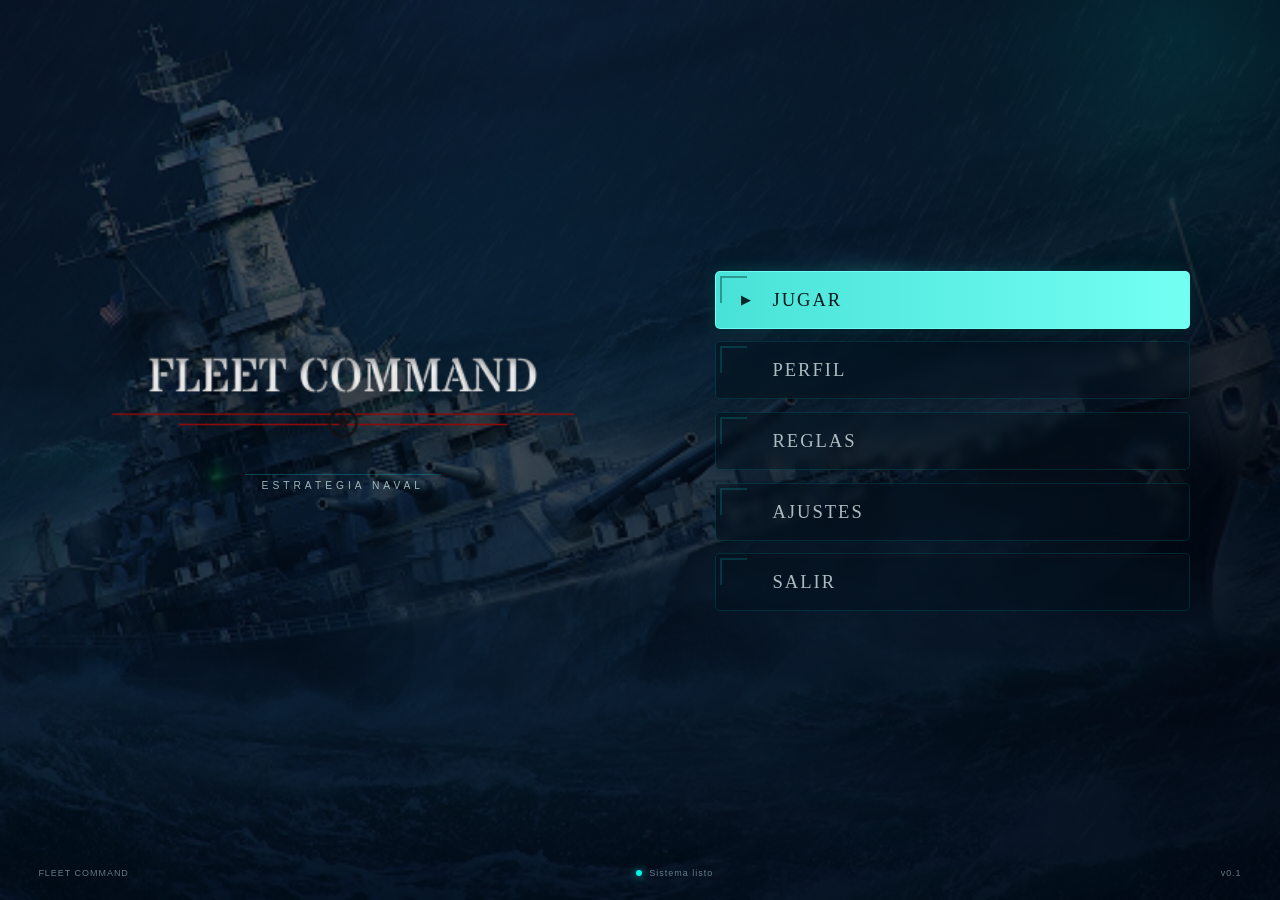
==== index.html @ c6474afe "primer avance" ====
<!DOCTYPE html>
<html lang="es">

<head>

    <meta charset="UTF-8">

    <meta
        name="viewport"
        content="width=device-width, initial-scale=1.0"
    >

    <title>Fleet Command</title>

    <link
        rel="stylesheet"
        href="css/index.css"
    >

</head>


<body>


    <main class="pantalla-inicio">


        <!-- CAPAS DEL FONDO -->

        <div class="fondo-oscuro"></div>

        <div class="luz-fondo"></div>



        <!-- =========================================
             PERFIL SUPERIOR

        <div class="perfil-superior">

            <div class="perfil-texto">

                <span class="perfil-nombre">
                    Jugador
                </span>

                <span class="perfil-nivel">
                    Nivel 1
                </span>

            </div>


            <div class="avatar">

                <div class="avatar-cabeza"></div>

                <div class="avatar-cuerpo"></div>

            </div>

        </div>
        ========================================== -->


        <!-- =========================================
             CONTENIDO PRINCIPAL
        ========================================== -->

        <section class="contenido-inicio">


            <!-- LOGO -->

            <div class="zona-logo">

                <img
                    src="assets/img/logo.png"
                    alt="Fleet Command"
                    class="logo"
                >


                <p class="subtitulo">
                    Estrategia naval
                </p>

            </div>



            <!-- =====================================
                 MENÚ
            ====================================== -->

            <nav class="menu-principal">


                <button
                    class="opcion-menu seleccionada"
                    data-destino="dashboard.html"
                >

                    <span class="flecha">
                        ▶
                    </span>

                    <span>
                        JUGAR
                    </span>

                </button>



                <button
                    class="opcion-menu"
                    data-destino="perfil.html"
                >

                    <span class="flecha">
                        ▶
                    </span>

                    <span>
                        PERFIL
                    </span>

                </button>



                <button
                    class="opcion-menu"
                    data-destino="reglas.html"
                >

                    <span class="flecha">
                        ▶
                    </span>

                    <span>
                        REGLAS
                    </span>

                </button>



                <button
                    class="opcion-menu"
                    data-destino="ajustes.html"
                >

                    <span class="flecha">
                        ▶
                    </span>

                    <span>
                        AJUSTES
                    </span>

                </button>



                <button
                    class="opcion-menu opcion-salir"
                    id="btnSalir"
                >

                    <span class="flecha">
                        ▶
                    </span>

                    <span>
                        SALIR
                    </span>

                </button>

            </nav>

        </section>



        <!-- =========================================
             INFORMACIÓN INFERIOR
        ========================================== -->

        <footer class="pie-inicio">

            <span>
                FLEET COMMAND
            </span>

            <div class="pie-centro">

                <span class="punto"></span>

                <span>
                    Sistema listo
                </span>

            </div>

            <span>
                v0.1
            </span>

        </footer>


    </main>


    <script src="js/index.js"></script>

</body>

</html>
---- css/index.css ----
/* =====================================================
   FLEET COMMAND
   PANTALLA PRINCIPAL
===================================================== */


/* =====================================================
   VARIABLES
===================================================== */

:root {

    --fondo: #020913;

    --cyan: #00f7ea;

    --cyan-claro: #65fff6;

    --cyan-suave: rgba(0, 247, 234, 0.15);

    --texto: #efffff;

    --texto-secundario: #9db7be;

    --rojo: #ff4d4d;

}


/* =====================================================
   RESET
===================================================== */

* {

    margin: 0;

    padding: 0;

    box-sizing: border-box;

}


html,
body {

    width: 100%;

    height: 100%;

    overflow: hidden;

}


body {

    font-family:
        "Segoe UI",
        Arial,
        Helvetica,
        sans-serif;

    background:
        var(--fondo);

    color:
        var(--texto);

}


/* =====================================================
   PANTALLA
===================================================== */

.pantalla-inicio {

    width: 100vw;

    height: 100dvh;

    position: relative;

    overflow: hidden;


    background-image:

        url("../assets/img/fondo-dashboard.png");


    background-size:
        cover;


    background-position:
        center center;


    background-repeat:
        no-repeat;

}


/* =====================================================
   CAPA OSCURA
===================================================== */

.fondo-oscuro {

    position: absolute;

    inset: 0;


    background:

        linear-gradient(
            90deg,
            rgba(0, 7, 16, 0.37) 0%,
            rgba(1, 12, 24, 0.42) 40%,
            rgba(0, 5, 15, 0.72) 100%
        ),

        linear-gradient(
            180deg,
            rgba(0, 6, 16, 0.20),
            rgba(0, 8, 18, 0.55)
        );


    z-index: 1;

}


/* =====================================================
   LUZ AMBIENTAL
===================================================== */

.luz-fondo {

    position: absolute;

    width: 55vw;

    height: 55vw;

    right: -20vw;

    top: -25vw;


    border-radius: 50%;


    background:

        radial-gradient(
            circle,
            rgba(0, 247, 234, 0.10),
            rgba(0, 247, 234, 0.02) 40%,
            transparent 70%
        );


    z-index: 2;

    pointer-events: none;

}


/* =====================================================
   PERFIL SUPERIOR
===================================================== */

.perfil-superior {

    position: absolute;

    top:
        clamp(15px, 3vh, 28px);

    right:
        clamp(20px, 3vw, 45px);


    z-index: 10;


    display: flex;

    align-items: center;

    gap: 10px;


    padding:

        7px 9px
        7px 17px;


    border:

        1px solid
        rgba(0, 247, 234, 0.18);


    border-radius: 8px;


    background:

        rgba(2, 16, 27, 0.55);


    backdrop-filter:
        blur(7px);


    -webkit-backdrop-filter:
        blur(7px);


    box-shadow:

        0 8px 20px
        rgba(0, 0, 0, 0.22);

}


.perfil-texto {

    display: flex;

    flex-direction: column;

    align-items: flex-end;

}


.perfil-nombre {

    font-size:
        clamp(11px, 1vw, 14px);

    font-weight: 600;

}


.perfil-nivel {

    margin-top: 1px;


    color:
        #72d6d2;


    font-size:
        clamp(8px, 0.7vw, 10px);

}


/* =====================================================
   AVATAR
===================================================== */

.avatar {

    width:
        clamp(36px, 3.5vw, 48px);

    aspect-ratio: 1;


    position: relative;


    border-radius: 50%;


    background:

        radial-gradient(
            circle,
            rgba(14, 58, 68, 0.96),
            rgba(3, 21, 31, 0.99)
        );


    border:

        1px solid
        rgba(0, 247, 234, 0.75);


    box-shadow:

        0 0 12px
        rgba(0, 247, 234, 0.12);

}


.avatar-cabeza {

    position: absolute;


    width: 27%;

    aspect-ratio: 1;


    top: 19%;

    left: 36.5%;


    border-radius: 50%;


    border:

        2px solid
        var(--cyan-claro);

}


.avatar-cuerpo {

    position: absolute;


    width: 50%;

    height: 30%;


    left: 25%;

    bottom: 14%;


    border:

        2px solid
        var(--cyan-claro);


    border-bottom-color:
        transparent;


    border-radius:
        50% 50% 35% 35%;

}


/* =====================================================
   CONTENIDO CENTRAL
===================================================== */

.contenido-inicio {

    width: 100%;

    height: 100%;


    position: relative;


    z-index: 5;


    display: grid;


    grid-template-columns:

        minmax(360px, 46%)

        minmax(360px, 54%);


    align-items: center;


    padding:

        8vh
        clamp(40px, 7vw, 105px)
        10vh;

}


/* =====================================================
   LOGO
===================================================== */

.zona-logo {

    display: flex;

    flex-direction: column;

    justify-content: center;

    align-items: center;


    transform:
        translateY(-2vh);

}


.logo {

    width:
        clamp(320px, 37vw, 560px);


    max-width: 100%;


    display: block;


    filter:

        drop-shadow(
            0 10px 14px
            rgba(0, 0, 0, 0.42)
        );

}


.subtitulo {

    margin-top:
        clamp(5px, 1vh, 10px);


    padding:

        5px 17px;


    color:
        rgba(216, 247, 250, 0.70);


    border-top:

        1px solid
        rgba(0, 247, 234, 0.24);


    font-size:
        clamp(9px, 0.8vw, 12px);


    letter-spacing:
        4px;


    text-transform:
        uppercase;

}


/* =====================================================
   MENÚ
===================================================== */

.menu-principal {

    width:
        min(500px, 80%);


    justify-self: end;


    display: flex;

    flex-direction: column;


    gap:
        clamp(6px, 1.4vh, 13px);

}


/* =====================================================
   OPCIONES
===================================================== */

.opcion-menu {

    width: 100%;


    height:
        clamp(42px, 6.5vh, 58px);


    padding:

        0
        clamp(18px, 2vw, 28px);


    position: relative;


    overflow: hidden;


    display: flex;

    align-items: center;


    gap: 14px;


    border:

        1px solid
        rgba(0, 247, 234, 0.12);


    border-radius: 5px;


    background:

        linear-gradient(
            90deg,
            rgba(2, 15, 26, 0.47),
            rgba(2, 18, 29, 0.30)
        );


    color:

        rgba(235, 250, 251, 0.73);


    font-family:
        Georgia,
        "Times New Roman",
        serif;


    font-size:
        clamp(15px, 1.45vw, 20px);


    letter-spacing:
        2px;


    text-align: left;


    cursor: pointer;


    backdrop-filter:
        blur(4px);


    -webkit-backdrop-filter:
        blur(4px);


    transition:

        transform 0.18s ease,

        color 0.18s ease,

        border-color 0.18s ease,

        background 0.18s ease,

        box-shadow 0.18s ease;

}


/* =====================================================
   BORDE DECORATIVO
===================================================== */

.opcion-menu::before {

    content: "";


    position: absolute;


    left: 4px;

    top: 4px;


    width: 25px;

    height: 25px;


    border-left:

        2px solid
        rgba(0, 247, 234, 0.15);


    border-top:

        2px solid
        rgba(0, 247, 234, 0.15);


    transition:

        width 0.18s ease,

        height 0.18s ease,

        border-color 0.18s ease;

}


/* =====================================================
   FLECHA
===================================================== */

.flecha {

    width: 17px;


    color:
        transparent;


    font-size:
        13px;


    transition:

        color 0.18s ease,

        transform 0.18s ease;

}


/* =====================================================
   HOVER
===================================================== */

.opcion-menu:hover {

    transform:

        translateX(6px)
        scale(1.015);


    color:
        white;


    border-color:

        rgba(0, 247, 234, 0.55);


    background:

        linear-gradient(
            90deg,
            rgba(5, 63, 71, 0.80),
            rgba(3, 38, 48, 0.60)
        );


    box-shadow:

        0 8px 18px
        rgba(0, 0, 0, 0.22),

        0 0 13px
        rgba(0, 247, 234, 0.09);

}


.opcion-menu:hover .flecha {

    color:
        var(--cyan);


    transform:
        translateX(3px);

}


.opcion-menu:hover::before {

    width: 37px;

    height: 37px;


    border-color:
        rgba(0, 247, 234, 0.72);

}


/* =====================================================
   SELECCIONADA
===================================================== */

.opcion-menu.seleccionada {

    color:
        #021718;


    border-color:
        rgba(117, 255, 246, 0.85);


    background:

        linear-gradient(
            90deg,
            #49e2d8,
            #74fff3
        );


    box-shadow:

        0 8px 20px
        rgba(0, 0, 0, 0.25),

        0 0 17px
        rgba(0, 247, 234, 0.16);

}


.opcion-menu.seleccionada .flecha {

    color:
        #03272a;

}


.opcion-menu.seleccionada::before {

    border-color:

        rgba(0, 48, 49, 0.42);

}


/* =====================================================
   SALIR
===================================================== */

.opcion-salir:hover {

    border-color:
        rgba(255, 83, 83, 0.50);


    background:

        linear-gradient(
            90deg,
            rgba(80, 22, 30, 0.68),
            rgba(48, 16, 25, 0.44)
        );

}


.opcion-salir:hover .flecha {

    color:
        #ff6565;

}


/* =====================================================
   PIE
===================================================== */

.pie-inicio {

    position: absolute;


    z-index: 8;


    left:
        clamp(20px, 3vw, 45px);

    right:
        clamp(20px, 3vw, 45px);

    bottom:
        clamp(13px, 2.5vh, 25px);


    display: flex;

    justify-content: space-between;

    align-items: center;


    color:
        rgba(190, 218, 221, 0.53);


    font-size:
        clamp(8px, 0.7vw, 10px);


    letter-spacing:
        1px;

}


.pie-centro {

    display: flex;

    align-items: center;

    gap: 7px;

}


.punto {

    width: 6px;

    height: 6px;


    border-radius: 50%;


    background:
        var(--cyan);


    box-shadow:

        0 0 8px
        rgba(0, 247, 234, 0.7);

}


/* =====================================================
   RESOLUCIONES PEQUEÑAS
===================================================== */

@media (max-width: 900px) {

    .contenido-inicio {

        grid-template-columns: 1fr;


        padding:

            12vh
            7vw
            10vh;

    }


    .zona-logo {

        align-self: end;

    }


    .logo {

        width:
            min(430px, 75vw);

    }


    .menu-principal {

        width:
            min(500px, 86vw);


        justify-self: center;


        align-self: start;

    }


    .subtitulo {

        display: none;

    }

}


@media (max-height: 650px) {

    .contenido-inicio {

        padding-top:
            6vh;

        padding-bottom:
            8vh;

    }


    .opcion-menu {

        height:
            38px;

    }


    .menu-principal {

        gap:
            5px;

    }

}
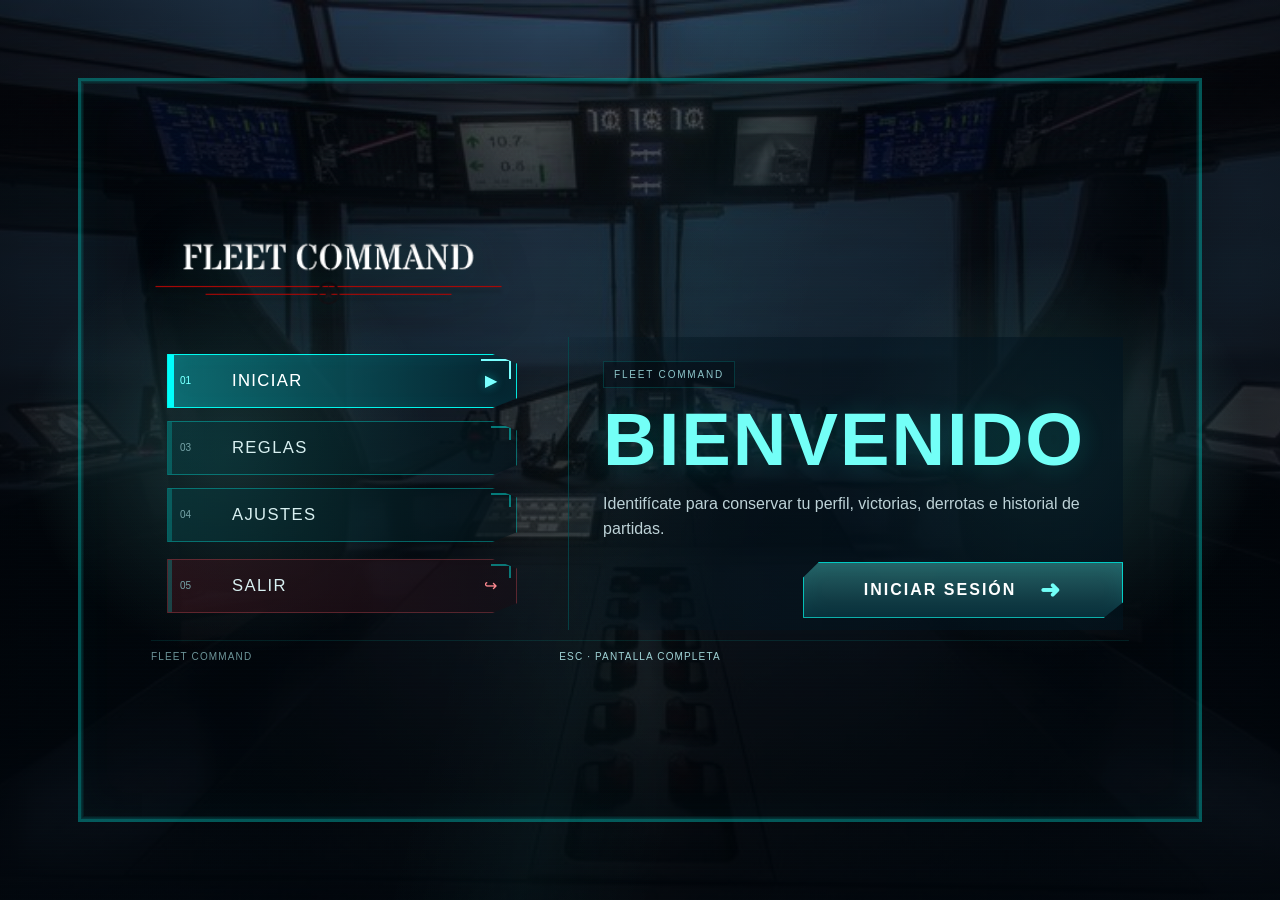
==== commit 372219e4: "actualizacion" ====
--- a/index.html
+++ b/index.html
@@ -1,223 +1,127 @@
 <!DOCTYPE html>
 <html lang="es">
+<head>
+    <meta charset="UTF-8">
+    <meta name="viewport" content="width=device-width, initial-scale=1.0">
+    <title>Fleet Command</title>
+    <link rel="stylesheet" href="css/common.css">
+    <link rel="stylesheet" href="css/index.css">
+</head>
+<body data-page="index">
 
-<head>
+    <main class="pantalla-inicio">
+        <div class="capa-ambiente"></div>
+        <div class="barrido-luz"></div>
+        <div class="ruido-hud"></div>
 
-    <meta charset="UTF-8">
+        <section class="marco-principal" aria-label="Menú principal de Fleet Command">
+            <div class="marco-imagen" aria-hidden="true"></div>
 
-    <meta
-        name="viewport"
-        content="width=device-width, initial-scale=1.0"
-    >
+            <header class="cabecera-menu">
+                <img src="assets/img/logo.png" alt="Fleet Command" class="logo">
+            </header>
 
-    <title>Fleet Command</title>
-
-    <link
-        rel="stylesheet"
-        href="css/index.css"
-    >
-
-</head>
+            <div class="contenido-menu">
+                <nav class="menu-principal" aria-label="Opciones principales">
+                    <button class="opcion-menu seleccionada" data-accion="nave" data-titulo="BIENVENIDO" data-descripcion="Identifícate para conservar tu perfil, victorias, derrotas e historial de partidas.">
+                        <span class="numero">01</span>
+                        <span class="texto-opcion">INICIAR</span>
+                        <span class="icono-opcion">▶</span>
+                    </button>
 
 
-<body>
+                    </button>
 
+                    <button class="opcion-menu" data-accion="reglas" data-titulo="REGLAS" data-descripcion="Consulta la misión, los turnos y las reglas básicas antes de entrar en combate.">
+                        <span class="numero">03</span>
+                        <span class="texto-opcion">REGLAS</span>
+                    </button>
 
-    <main class="pantalla-inicio">
+                    <button class="opcion-menu" data-accion="ajustes" data-titulo="AJUSTES" data-descripcion="Configura música, efectos, volumen y pantalla completa desde una sola sección.">
+                        <span class="numero">04</span>
+                        <span class="texto-opcion">AJUSTES</span>
+                    </button>
 
+                    <button class="opcion-menu opcion-salir" data-accion="salir" data-titulo="SALIR" data-descripcion="Desconecta la interfaz de Fleet Command. El navegador puede pedirte cerrar la pestaña manualmente.">
+                        <span class="numero">05</span>
+                        <span class="texto-opcion">SALIR</span>
+                        <span class="icono-opcion">↪</span>
+                    </button>
+                </nav>
 
-        <!-- CAPAS DEL FONDO -->
+                <section class="panel-bienvenida" aria-live="polite">
+                    <div class="etiqueta-sistema">FLEET COMMAND</div>
+                    <h1 id="tituloPanel">BIENVENIDO</h1>
+                    <p id="descripcionPanel">
+                        Accede al puente de mando y configura el tipo de partida, mapa y dificultad.
+                    </p>
 
-        <div class="fondo-oscuro"></div>
+           
 
-        <div class="luz-fondo"></div>
-
-
-
-        <!-- =========================================
-             PERFIL SUPERIOR
-
-        <div class="perfil-superior">
-
-            <div class="perfil-texto">
-
-                <span class="perfil-nombre">
-                    Jugador
-                </span>
-
-                <span class="perfil-nivel">
-                    Nivel 1
-                </span>
-
+                    <button class="boton-principal" id="btnAccionPrincipal">
+                        <span class="texto-accion" id="textoAccionPrincipal">ENTRAR</span>
+                        <span>➜</span>
+                    </button>
+                </section>
             </div>
 
-
-            <div class="avatar">
-
-                <div class="avatar-cabeza"></div>
-
-                <div class="avatar-cuerpo"></div>
-
-            </div>
-
-        </div>
-        ========================================== -->
-
-
-        <!-- =========================================
-             CONTENIDO PRINCIPAL
-        ========================================== -->
-
-        <section class="contenido-inicio">
-
-
-            <!-- LOGO -->
-
-            <div class="zona-logo">
-
-                <img
-                    src="assets/img/logo.png"
-                    alt="Fleet Command"
-                    class="logo"
-                >
-
-
-                <p class="subtitulo">
-                    Estrategia naval
-                </p>
-
-            </div>
-
-
-
-            <!-- =====================================
-                 MENÚ
-            ====================================== -->
-
-            <nav class="menu-principal">
-
-
-                <button
-                    class="opcion-menu seleccionada"
-                    data-destino="dashboard.html"
-                >
-
-                    <span class="flecha">
-                        ▶
-                    </span>
-
-                    <span>
-                        JUGAR
-                    </span>
-
-                </button>
-
-
-
-                <button
-                    class="opcion-menu"
-                    data-destino="perfil.html"
-                >
-
-                    <span class="flecha">
-                        ▶
-                    </span>
-
-                    <span>
-                        PERFIL
-                    </span>
-
-                </button>
-
-
-
-                <button
-                    class="opcion-menu"
-                    data-destino="reglas.html"
-                >
-
-                    <span class="flecha">
-                        ▶
-                    </span>
-
-                    <span>
-                        REGLAS
-                    </span>
-
-                </button>
-
-
-
-                <button
-                    class="opcion-menu"
-                    data-destino="ajustes.html"
-                >
-
-                    <span class="flecha">
-                        ▶
-                    </span>
-
-                    <span>
-                        AJUSTES
-                    </span>
-
-                </button>
-
-
-
-                <button
-                    class="opcion-menu opcion-salir"
-                    id="btnSalir"
-                >
-
-                    <span class="flecha">
-                        ▶
-                    </span>
-
-                    <span>
-                        SALIR
-                    </span>
-
-                </button>
-
-            </nav>
-
+            <footer class="pie-menu">
+                <span>FLEET COMMAND </span>
+                <span>ESC · PANTALLA COMPLETA</span>
+            </footer>
         </section>
-
-
-
-        <!-- =========================================
-             INFORMACIÓN INFERIOR
-        ========================================== -->
-
-        <footer class="pie-inicio">
-
-            <span>
-                FLEET COMMAND
-            </span>
-
-            <div class="pie-centro">
-
-                <span class="punto"></span>
-
-                <span>
-                    Sistema listo
-                </span>
-
-            </div>
-
-            <span>
-                v0.1
-            </span>
-
-        </footer>
-
-
     </main>
 
+    <!-- LOGIN -->
+    <div class="modal-overlay" id="modalLogin" role="dialog" aria-modal="true" aria-labelledby="tituloLogin">
+        <section class="modal-hud">
+            <h2 class="modal-titulo" id="tituloLogin">INICIAR SESIÓN</h2>
+ 
 
+            <form id="formLogin">
+                <div class="campo">
+                    <label for="usuario">Usuario</label>
+                    <input id="usuario" name="usuario" type="text" autocomplete="username" maxlength="20" placeholder="Ej. Capitan01" required>
+                </div>
+
+                <div class="campo">
+                    <label for="password">Contraseña</label>
+                    <input id="password" name="password" type="password" autocomplete="current-password" maxlength="32" placeholder="Mínimo 4 caracteres" required>
+                </div>
+
+                <p class="mensaje-error" id="errorLogin"></p>
+
+                <div class="modal-acciones">
+                    <button class="hud-btn" type="button" data-cerrar-modal="modalLogin">CANCELAR</button>
+                    <button class="hud-btn" type="submit">ENTRAR</button>
+                </div>
+            </form>
+        </section>
+    </div>
+
+    <!-- CONFIRMACIÓN SALIR -->
+    <div class="modal-overlay" id="modalSalir" role="dialog" aria-modal="true" aria-labelledby="tituloSalir">
+        <section class="modal-hud">
+            <h2 class="modal-titulo" id="tituloSalir">DESCONECTAR SISTEMA</h2>
+            <p class="modal-texto">
+                ¿Deseas salir de Fleet Command? 
+            </p>
+            <div class="modal-acciones">
+                <button class="hud-btn" type="button" data-cerrar-modal="modalSalir">CANCELAR</button>
+                <button class="hud-btn peligro" type="button" id="confirmarSalir">SALIR</button>
+            </div>
+        </section>
+    </div>
+
+    <!-- PANTALLA FINAL SI EL NAVEGADOR NO PUEDE CERRAR LA PESTAÑA -->
+    <div class="pantalla-desconexion" id="pantallaDesconexion" aria-hidden="true">
+        <img src="assets/img/logo.png" alt="Fleet Command">
+        <h2>SISTEMA DESCONECTADO</h2>
+        <p>Puedes cerrar esta pestaña de forma segura.</p>
+        <button class="hud-btn" id="volverSistema">VOLVER AL SISTEMA</button>
+    </div>
+
+    <script src="js/common.js"></script>
     <script src="js/index.js"></script>
-
 </body>
-
-</html>+</html>
--- a/css/common.css
+++ b/css/common.css
@@ -0,0 +1,360 @@
+:root {
+    --fondo: #010712;
+    --panel: rgba(2, 18, 31, 0.88);
+    --panel-suave: rgba(4, 30, 43, 0.74);
+    --cyan: #00f7ea;
+    --cyan-claro: #72fff7;
+    --cyan-azul: #28d7ff;
+    --texto: #efffff;
+    --texto-suave: #9bb8c0;
+    --rojo: #ff5f68;
+    --verde: #69ffd7;
+}
+
+* {
+    box-sizing: border-box;
+}
+
+html,
+body {
+    margin: 0;
+    min-height: 100%;
+    background: var(--fondo);
+    color: var(--texto);
+    font-family: "Segoe UI", Arial, Helvetica, sans-serif;
+}
+
+button,
+input,
+a {
+    font: inherit;
+}
+
+button,
+a {
+    -webkit-tap-highlight-color: transparent;
+}
+
+button:focus-visible,
+a:focus-visible,
+input:focus-visible {
+    outline: 2px solid var(--cyan-claro);
+    outline-offset: 3px;
+}
+
+/* Botón HUD reutilizable */
+.hud-btn {
+    position: relative;
+    min-height: 48px;
+    padding: 0 20px;
+    border: 1px solid rgba(0, 247, 234, 0.34);
+    border-radius: 4px 12px 4px 12px;
+    background:
+        linear-gradient(90deg, rgba(5, 48, 58, 0.88), rgba(2, 22, 34, 0.88));
+    color: #eaffff;
+    text-decoration: none;
+    letter-spacing: 1.5px;
+    cursor: pointer;
+    transition: transform .18s ease, border-color .18s ease, box-shadow .18s ease, background .18s ease;
+}
+
+.hud-btn::before,
+.hud-btn::after {
+    content: "";
+    position: absolute;
+    width: 18px;
+    height: 10px;
+    pointer-events: none;
+    transition: width .18s ease, border-color .18s ease;
+}
+
+.hud-btn::before {
+    left: 4px;
+    top: 4px;
+    border-left: 2px solid rgba(0, 247, 234, .5);
+    border-top: 2px solid rgba(0, 247, 234, .5);
+}
+
+.hud-btn::after {
+    right: 4px;
+    bottom: 4px;
+    border-right: 2px solid rgba(0, 247, 234, .5);
+    border-bottom: 2px solid rgba(0, 247, 234, .5);
+}
+
+.hud-btn:hover,
+.hud-btn.activo {
+    transform: translateY(-1px) scale(1.012);
+    border-color: rgba(0, 247, 234, .9);
+    background:
+        linear-gradient(90deg, rgba(8, 73, 80, .96), rgba(3, 35, 46, .96));
+    box-shadow: 0 0 0 1px rgba(0, 247, 234, .08), 0 0 18px rgba(0, 247, 234, .2);
+}
+
+.hud-btn:hover::before,
+.hud-btn:hover::after {
+    width: 28px;
+    border-color: var(--cyan-claro);
+}
+
+.hud-btn.peligro {
+    border-color: rgba(255, 95, 104, .36);
+    color: #ffd9dc;
+    background: linear-gradient(90deg, rgba(70, 20, 32, .84), rgba(31, 12, 23, .9));
+}
+
+.hud-btn.peligro:hover {
+    border-color: rgba(255, 95, 104, .9);
+    box-shadow: 0 0 18px rgba(255, 95, 104, .16);
+}
+
+/* Modal HUD */
+.modal-overlay {
+    position: fixed;
+    inset: 0;
+    z-index: 999;
+    display: none;
+    align-items: center;
+    justify-content: center;
+    padding: 24px;
+    background: rgba(0, 5, 12, .72);
+    backdrop-filter: blur(8px);
+}
+
+.modal-overlay.abierto {
+    display: flex;
+}
+
+.modal-hud {
+    width: min(520px, 94vw);
+    position: relative;
+    padding: 30px;
+    border: 1px solid rgba(0, 247, 234, .55);
+    border-radius: 4px 18px 4px 18px;
+    background:
+        linear-gradient(145deg, rgba(3, 27, 38, .98), rgba(2, 13, 25, .98));
+    box-shadow: 0 25px 80px rgba(0,0,0,.56), inset 0 0 30px rgba(0,247,234,.04);
+}
+
+.modal-hud::before,
+.modal-hud::after {
+    content: "";
+    position: absolute;
+    width: 62px;
+    height: 28px;
+}
+
+.modal-hud::before {
+    top: 7px;
+    left: 7px;
+    border-top: 2px solid var(--cyan);
+    border-left: 2px solid var(--cyan);
+}
+
+.modal-hud::after {
+    right: 7px;
+    bottom: 7px;
+    border-right: 2px solid var(--cyan);
+    border-bottom: 2px solid var(--cyan);
+}
+
+.modal-titulo {
+    margin: 0 0 7px;
+    color: var(--cyan-claro);
+    letter-spacing: 2px;
+    font-size: clamp(21px, 4vw, 30px);
+}
+
+.modal-texto {
+    margin: 0 0 22px;
+    color: var(--texto-suave);
+    line-height: 1.55;
+}
+
+.modal-acciones {
+    margin-top: 22px;
+    display: flex;
+    justify-content: flex-end;
+    gap: 10px;
+    flex-wrap: wrap;
+}
+
+.campo {
+    display: grid;
+    gap: 7px;
+    margin-top: 14px;
+}
+
+.campo label {
+    color: #bce5e7;
+    font-size: 13px;
+    letter-spacing: 1px;
+    text-transform: uppercase;
+}
+
+.campo input {
+    width: 100%;
+    min-height: 46px;
+    padding: 0 14px;
+    border: 1px solid rgba(0,247,234,.25);
+    border-radius: 4px;
+    background: rgba(0, 9, 18, .82);
+    color: white;
+}
+
+.campo input:focus {
+    border-color: var(--cyan);
+    box-shadow: 0 0 14px rgba(0,247,234,.12);
+}
+
+.mensaje-error {
+    min-height: 20px;
+    margin-top: 12px;
+    color: #ff9fa5;
+    font-size: 13px;
+}
+
+/* Toast */
+.toast-fleet {
+    position: fixed;
+    left: 50%;
+    bottom: 28px;
+    z-index: 1200;
+    max-width: min(520px, 90vw);
+    padding: 12px 18px;
+    border: 1px solid rgba(0,247,234,.5);
+    border-radius: 4px 12px 4px 12px;
+    background: rgba(2, 22, 32, .96);
+    color: #eaffff;
+    box-shadow: 0 14px 40px rgba(0,0,0,.42), 0 0 18px rgba(0,247,234,.1);
+    transform: translate(-50%, 18px);
+    opacity: 0;
+    pointer-events: none;
+    transition: opacity .2s ease, transform .2s ease;
+}
+
+.toast-fleet.visible {
+    opacity: 1;
+    transform: translate(-50%, 0);
+}
+
+/* Contenedores para páginas secundarias */
+.pagina-sistema {
+    min-height: 100dvh;
+    position: relative;
+    overflow: auto;
+    background:
+        linear-gradient(180deg, rgba(0, 7, 17, .62), rgba(0, 7, 17, .9)),
+        url("../assets/img/puente-barco.jpg") center/cover fixed no-repeat;
+}
+
+.pagina-sistema::before {
+    content: "";
+    position: fixed;
+    inset: 0;
+    pointer-events: none;
+    background: radial-gradient(circle at 70% 10%, rgba(0,247,234,.1), transparent 35%);
+}
+
+.contenedor-sistema {
+    width: min(1120px, calc(100% - 34px));
+    margin: 0 auto;
+    padding: 28px 0 44px;
+    position: relative;
+    z-index: 2;
+}
+
+.barra-sistema {
+    display: flex;
+    align-items: center;
+    justify-content: space-between;
+    gap: 16px;
+    margin-bottom: 22px;
+}
+
+.logo-sistema {
+    width: min(300px, 56vw);
+    filter: drop-shadow(0 0 10px rgba(0,247,234,.12));
+}
+
+.panel-sistema {
+    position: relative;
+    padding: clamp(22px, 4vw, 42px);
+    border: 1px solid rgba(0,247,234,.28);
+    border-radius: 8px 24px 8px 24px;
+    background: linear-gradient(145deg, rgba(3,22,34,.94), rgba(2,11,22,.94));
+    box-shadow: 0 24px 70px rgba(0,0,0,.42), inset 0 0 32px rgba(0,247,234,.03);
+}
+
+.panel-sistema h1 {
+    margin-top: 0;
+    color: var(--cyan-claro);
+    letter-spacing: 2px;
+}
+
+.panel-sistema h2 {
+    color: #cffffb;
+}
+
+.panel-sistema p,
+.panel-sistema li {
+    color: #aec4c9;
+    line-height: 1.65;
+}
+
+/* BOTÓN X REUTILIZABLE PARA PANELES DE SISTEMA */
+
+.cerrar-panel-sistema {
+
+    position: absolute;
+    top: 26px;
+    right: 8px;
+
+    width: 42px;
+    height: 42px;
+
+    display: grid;
+    place-items: center;
+
+    border: 1px solid rgba(0, 247, 234, .45);
+    background: rgba(0, 18, 28, .78);
+
+    color: var(--cyan-claro);
+    font-size: 28px;
+    line-height: 1;
+
+    cursor: pointer;
+    z-index: 20;
+
+    clip-path: polygon(
+        0 0,
+        78% 0,
+        100% 22%,
+        100% 100%,
+        22% 100%,
+        0 78%
+    );
+
+    transition:
+        border-color .18s ease,
+        background .18s ease,
+        box-shadow .18s ease,
+        color .18s ease;
+}
+
+.cerrar-panel-sistema:hover {
+    color: white;
+    border-color: var(--cyan-claro);
+    background: rgba(0, 75, 82, .82);
+
+    box-shadow:
+        0 0 16px rgba(0, 247, 234, .22),
+        inset 0 0 14px rgba(0, 247, 234, .08);
+}
+
+
+
+@media (max-width: 700px) {
+    .modal-hud { padding: 24px 20px; }
+    .barra-sistema { align-items: flex-start; flex-direction: column; }
+}
--- a/css/index.css
+++ b/css/index.css
@@ -1,991 +1,574 @@
-/* =====================================================
-   FLEET COMMAND
-   PANTALLA PRINCIPAL
-===================================================== */
-
-
-/* =====================================================
-   VARIABLES
-===================================================== */
-
-:root {
-
-    --fondo: #020913;
-
-    --cyan: #00f7ea;
-
-    --cyan-claro: #65fff6;
-
-    --cyan-suave: rgba(0, 247, 234, 0.15);
-
-    --texto: #efffff;
-
-    --texto-secundario: #9db7be;
-
-    --rojo: #ff4d4d;
-
-}
-
-
-/* =====================================================
-   RESET
-===================================================== */
-
-* {
-
-    margin: 0;
-
-    padding: 0;
-
-    box-sizing: border-box;
-
-}
-
-
 html,
 body {
-
     width: 100%;
-
     height: 100%;
-
     overflow: hidden;
-
-}
-
+}
 
 body {
-
-    font-family:
-        "Segoe UI",
-        Arial,
-        Helvetica,
-        sans-serif;
-
+    background: #010711;
+}
+
+.pantalla-inicio {
+    width: 100vw;
+    height: 100dvh;
+    position: fixed;
+    overflow: hidden;
+    display: flex;
+    align-items: center;
+    justify-content: center;
+    padding: clamp(12px, 2vw, 26px);
+    background: url("../assets/img/puente-barco.jpg") center center / cover no-repeat;
+    isolation: isolate;
+}
+
+.pantalla-inicio::before {
+    content: "";
+    position: absolute;
+    inset: -3%;
+    background: inherit;
+    filter: blur(20px) brightness(.5) saturate(.85);
+    transform: scale(1.03);
+    opacity: .40;
+    z-index: -2;
+    pointer-events: none;
+}
+
+.pantalla-inicio::after {
+    content: "";
+    position: absolute;
+    inset: 78px;
+    border: 3px solid rgba(0, 247, 234, .24);
+    box-shadow: inset 0 0 0 1px rgba(0, 247, 234, .05);
+    pointer-events: none;
+}
+
+.capa-ambiente {
+    position: absolute;
+    inset: 0;
     background:
-        var(--fondo);
-
-    color:
-        var(--texto);
-
-}
-
-
-/* =====================================================
-   PANTALLA
-===================================================== */
-
-.pantalla-inicio {
-
-    width: 100vw;
-
-    height: 100dvh;
-
+        radial-gradient(circle at 18% 50%, rgba(122, 255, 247, .22), transparent 18%),
+        radial-gradient(circle at 82% 50%, rgba(122, 255, 247, .22), transparent 18%),
+        linear-gradient(180deg, rgba(0, 5, 10, .16), rgba(0, 6, 12, .58)),
+        linear-gradient(90deg, rgba(1, 5, 11, .72), rgba(1, 5, 11, .22) 42%, rgba(1, 5, 11, .66));
+    pointer-events: none;
+}
+
+.barrido-luz {
+    position: absolute;
+    inset: -40% -20%;
+    opacity: .3;
+    background: linear-gradient(105deg, transparent 44%, rgba(68,255,247,.12) 50%, transparent 56%);
+    animation: barrido 8s linear infinite;
+    pointer-events: none;
+}
+
+.ruido-hud {
+    position: absolute;
+    inset: 0;
+    opacity: .1;
+    pointer-events: none;
+    background-image:
+        radial-gradient(rgba(135, 255, 248, .85) .45px, transparent .6px),
+        repeating-linear-gradient(180deg, transparent 0 3px, rgba(122,255,247,.04) 4px 5px);
+    background-size: 4px 4px, auto;
+}
+
+@keyframes barrido {
+    from { transform: translateX(-36%); }
+    to { transform: translateX(36%); }
+}
+
+
+
+.marco-principal::before,
+.marco-principal::after {
+    content: "";
+    position: absolute;
+    pointer-events: none;
+}
+
+.marco-principal::before {
+    inset: 78px;
+    border: 5px solid rgba(0,247,234,.12);
+    background: linear-gradient(180deg, rgba(0, 8, 15, .16), rgba(0, 6, 11, .28));
+    box-shadow:
+        inset 0 0 0 1px rgba(0,247,234,.06),
+        inset 0 0 42px rgba(0,247,234,.03);
+    z-index: 0;
+}
+
+.marco-principal::after {
+    inset: 18px;
+    z-index: 0;
+    opacity: .11;
+    background-image:
+        radial-gradient(rgba(151, 255, 250, .95) .45px, transparent .6px),
+        repeating-linear-gradient(180deg, transparent 0 2px, rgba(135,255,248,.05) 3px 4px);
+    background-size: 4px 4px, auto;
+}
+
+.marco-imagen {
+    position: absolute;
+    inset: 10px;
+    z-index: 1;
+    opacity: .52;
+    pointer-events: none;
+    mix-blend-mode: screen;
+}
+
+.cabecera-menu,
+.contenido-menu,
+.pie-menu {
     position: relative;
-
+    z-index: 3;
+}
+
+.cabecera-menu {
+    display: flex;
+    align-items: flex-start;
+    justify-content: space-between;
+    gap: 20px;
+}
+
+.logo {
+    width: clamp(230px, 28vw, 355px);
+    display: block;
+    object-fit: contain;
+    filter:
+        brightness(1.2)
+        contrast(1.05)
+        drop-shadow(0 0 12px rgba(0,247,234,.16))
+        drop-shadow(0 12px 24px rgba(0,0,0,.55));
+}
+
+.estado-sesion {
+    margin-top: 4px;
+    padding: 8px 12px;
+    display: inline-flex;
+    align-items: center;
+    gap: 9px;
+    border: 1px solid rgba(0,247,234,.24);
+    background: rgba(0, 10, 18, .72);
+    color: #9dc8cc;
+    font-size: 11px;
+    letter-spacing: 1.4px;
+}
+
+.estado-sesion.con-sesion {
+    color: #dffffa;
+    border-color: rgba(105,255,215,.42);
+}
+
+.estado-led {
+    width: 7px;
+    height: 7px;
+    border-radius: 50%;
+    background: #586d75;
+    box-shadow: 0 0 0 transparent;
+}
+
+.estado-sesion.con-sesion .estado-led {
+    background: var(--verde);
+    box-shadow: 0 0 10px rgba(105,255,215,.65);
+}
+
+.contenido-menu {
+    min-height: 0;
+    display: grid;
+    grid-template-columns: minmax(250px, 360px) minmax(0, 1fr);
+    align-items: stretch;
+    gap: clamp(26px, 4vw, 64px);
+    padding: 12px 6px 10px;
+}
+
+.menu-principal {
+    display: flex;
+    flex-direction: column;
+    justify-content: center;
+    align-self: center;
+    gap: 13px;
+    padding-left: 10px;
+}
+
+.opcion-menu {
+    width: 100%;
+    min-height: 54px;
+    position: relative;
+    display: grid;
+    grid-template-columns: 42px 1fr 28px;
+    align-items: center;
+    gap: 10px;
+    padding: 0 18px 0 12px;
     overflow: hidden;
-
-
-    background-image:
-
-        url("../assets/img/fondo-dashboard.png");
-
-
-    background-size:
-        cover;
-
-
-    background-position:
-        center center;
-
-
-    background-repeat:
-        no-repeat;
-
-}
-
-
-/* =====================================================
-   CAPA OSCURA
-===================================================== */
-
-.fondo-oscuro {
-
-    position: absolute;
-
+    border: 1px solid rgba(0,247,234,.34);
+    clip-path: polygon(0 0, 93% 0, 100% 18%, 100% 82%, 93% 100%, 0 100%);
+    background: linear-gradient(90deg, rgba(8, 60, 64, .58), rgba(1, 17, 24, .64));
+    color: #d8f0f1;
+    text-align: left;
+    letter-spacing: 1.4px;
+    cursor: pointer;
+    transition: color .18s ease, border-color .18s ease, background .18s ease, box-shadow .18s ease, filter .18s ease;
+}
+
+.opcion-menu::before {
+    content: "";
+    position: absolute;
+    left: 0;
+    top: 0;
+    width: 4px;
+    height: 100%;
+    opacity: .22;
+    background: var(--cyan);
+    transition: opacity .18s ease, width .18s ease;
+}
+
+.opcion-menu::after {
+    content: "";
+    position: absolute;
+    top: 4px;
+    right: 5px;
+    width: 18px;
+    height: 12px;
+    border-top: 2px solid rgba(0,247,234,.45);
+    border-right: 2px solid rgba(0,247,234,.45);
+    transition: width .18s ease, height .18s ease, border-color .18s ease;
+}
+
+.opcion-menu:hover,
+.opcion-menu:focus-visible,
+.opcion-menu.seleccionada {
+    color: #ffffff;
+    border-color: rgba(0,247,234,.9);
+    background: linear-gradient(90deg, rgba(12, 110, 116, .86), rgba(2, 33, 44, .84));
+    box-shadow: 0 0 0 1px rgba(0,247,234,.12), 0 0 18px rgba(0,247,234,.18), inset 0 0 20px rgba(0,247,234,.05);
+    filter: brightness(1.08);
+}
+
+.opcion-menu:hover::before,
+.opcion-menu:focus-visible::before,
+.opcion-menu.seleccionada::before {
+    width: 6px;
+    opacity: 1;
+}
+
+.opcion-menu:hover::after,
+.opcion-menu:focus-visible::after,
+.opcion-menu.seleccionada::after {
+    width: 28px;
+    height: 18px;
+    border-color: var(--cyan-claro);
+}
+
+.numero {
+    color: #76a4a8;
+    font-size: 10px;
+    letter-spacing: 0;
+}
+
+.opcion-menu.seleccionada .numero,
+.opcion-menu:hover .numero,
+.opcion-menu:focus-visible .numero {
+    color: var(--cyan-claro);
+}
+
+.texto-opcion {
+    font-size: clamp(14px, 1.3vw, 19px);
+}
+
+.icono-opcion {
+    color: var(--cyan-claro);
+    justify-self: end;
+    text-shadow: 0 0 10px rgba(0,247,234,.35);
+}
+
+.opcion-salir {
+    margin-top: 4px;
+    border-color: rgba(255,95,104,.28);
+    background: linear-gradient(90deg, rgba(62, 19, 28, .52), rgba(22, 13, 20, .62));
+}
+
+.opcion-salir .icono-opcion {
+    color: #ff8a91;
+    text-shadow: none;
+}
+
+.opcion-salir:hover,
+.opcion-salir:focus-visible,
+.opcion-salir.seleccionada {
+    border-color: rgba(255,95,104,.72);
+    background: linear-gradient(90deg, rgba(90,30,39,.8), rgba(35,16,25,.82));
+    box-shadow: 0 0 16px rgba(255,95,104,.12), inset 0 0 16px rgba(255,95,104,.05);
+}
+
+.panel-bienvenida {
+    min-height: 0;
+    display: flex;
+    flex-direction: column;
+    justify-content: center;
+    padding: clamp(18px, 2vw, 24px) 0 clamp(8px, 1.5vw, 12px) clamp(24px, 3vw, 34px);
+    border-left: 1px solid rgba(0,247,234,.18);
+    background: linear-gradient(90deg, rgba(2,20,31,.08), rgba(2,20,31,.44) 22%, rgba(2,20,31,.64));
+}
+
+.etiqueta-sistema {
+    display: inline-block;
+    width: fit-content;
+    margin-bottom: 18px;
+    padding: 7px 10px;
+    border: 1px solid rgba(0,247,234,.16);
+    color: #8cc4c8;
+    background: rgba(0, 10, 18, .38);
+    font-size: 10px;
+    letter-spacing: 1.8px;
+}
+
+.pre-titulo {
+    margin: 0 0 4px;
+    color: #9ccfd4;
+    font-size: clamp(12px, 1.2vw, 16px);
+    letter-spacing: 4px;
+}
+
+.panel-bienvenida h1 {
+    margin: 0;
+    color: #73fff7;
+    font-size: clamp(46px, 5.8vw, 78px);
+    line-height: .92;
+    letter-spacing: 2px;
+    text-shadow: 0 0 26px rgba(0,247,234,.18);
+}
+
+.panel-bienvenida > p:last-of-type {
+    max-width: 520px;
+    margin: 18px 0 20px;
+    color: #bdd2d7;
+    font-size: clamp(14px, 1.25vw, 18px);
+    line-height: 1.55;
+}
+
+.datos-panel {
+    display: grid;
+    grid-template-columns: repeat(2, minmax(0, 1fr));
+    gap: 10px;
+    margin: 18px 0 20px;
+}
+
+.datos-panel span {
+    min-height: 46px;
+    padding: 10px 11px;
+    display: flex;
+    flex-direction: column;
+    gap: 4px;
+    border: 1px solid rgba(0,247,234,.12);
+    background: rgba(0, 8, 15, .38);
+}
+
+.datos-panel b {
+    color: #6f9aa0;
+    font-size: 9px;
+    letter-spacing: 1.3px;
+}
+
+.datos-panel em {
+    color: #d7f6f4;
+    font-size: 11px;
+    font-style: normal;
+}
+
+.boton-principal {
+    width: min(320px, 100%);
+    min-height: 56px;
+    margin-top: auto;
+    align-self: flex-end;
+    display: flex;
+    align-items: center;
+    justify-content: center;
+    gap: 24px;
+    border: 1px solid rgba(0,247,234,.78);
+    clip-path: polygon(5% 0, 100% 0, 100% 72%, 94% 100%, 0 100%, 0 28%);
+    background: linear-gradient(180deg, rgba(40,104,107,.92), rgba(9,44,55,.94));
+    color: white;
+    font-weight: 700;
+    letter-spacing: 2px;
+    cursor: pointer;
+    box-shadow: inset 0 0 22px rgba(0,247,234,.07);
+    transition: filter .18s ease, box-shadow .18s ease;
+}
+
+.boton-principal:hover,
+.boton-principal:focus-visible {
+    filter: brightness(1.14);
+    box-shadow: 0 0 24px rgba(0,247,234,.18), inset 0 0 24px rgba(0,247,234,.1);
+}
+
+.boton-principal > span:last-child {
+    color: var(--cyan-claro);
+    font-size: 24px;
+}
+
+.pie-menu {
+    display: grid;
+    grid-template-columns: 1fr auto 1fr;
+    align-items: center;
+    gap: 18px;
+    padding-top: 10px;
+    border-top: 1px solid rgba(0,247,234,.1);
+    color: #6c9498;
+    font-size: 10px;
+    letter-spacing: 1.15px;
+}
+
+.pie-menu span:nth-child(2) {
+    color: #a0d3d6;
+}
+
+.pie-menu span:last-child {
+    text-align: right;
+}
+
+.pantalla-desconexion {
+    position: fixed;
     inset: 0;
-
-
+    z-index: 1500;
+    display: none;
+    align-items: center;
+    justify-content: center;
+    flex-direction: column;
+    padding: 30px;
+    text-align: center;
     background:
-
-        linear-gradient(
-            90deg,
-            rgba(0, 7, 16, 0.37) 0%,
-            rgba(1, 12, 24, 0.42) 40%,
-            rgba(0, 5, 15, 0.72) 100%
-        ),
-
-        linear-gradient(
-            180deg,
-            rgba(0, 6, 16, 0.20),
-            rgba(0, 8, 18, 0.55)
-        );
-
-
-    z-index: 1;
-
-}
-
-
-/* =====================================================
-   LUZ AMBIENTAL
-===================================================== */
-
-.luz-fondo {
-
-    position: absolute;
-
-    width: 55vw;
-
-    height: 55vw;
-
-    right: -20vw;
-
-    top: -25vw;
-
-
-    border-radius: 50%;
-
-
-    background:
-
-        radial-gradient(
-            circle,
-            rgba(0, 247, 234, 0.10),
-            rgba(0, 247, 234, 0.02) 40%,
-            transparent 70%
-        );
-
-
-    z-index: 2;
-
-    pointer-events: none;
-
-}
-
-
-/* =====================================================
-   PERFIL SUPERIOR
-===================================================== */
-
-.perfil-superior {
-
-    position: absolute;
-
-    top:
-        clamp(15px, 3vh, 28px);
-
-    right:
-        clamp(20px, 3vw, 45px);
-
-
-    z-index: 10;
-
-
-    display: flex;
-
-    align-items: center;
-
-    gap: 10px;
-
-
-    padding:
-
-        7px 9px
-        7px 17px;
-
-
-    border:
-
-        1px solid
-        rgba(0, 247, 234, 0.18);
-
-
-    border-radius: 8px;
-
-
-    background:
-
-        rgba(2, 16, 27, 0.55);
-
-
-    backdrop-filter:
-        blur(7px);
-
-
-    -webkit-backdrop-filter:
-        blur(7px);
-
-
-    box-shadow:
-
-        0 8px 20px
-        rgba(0, 0, 0, 0.22);
-
-}
-
-
-.perfil-texto {
-
-    display: flex;
-
-    flex-direction: column;
-
-    align-items: flex-end;
-
-}
-
-
-.perfil-nombre {
-
-    font-size:
-        clamp(11px, 1vw, 14px);
-
-    font-weight: 600;
-
-}
-
-
-.perfil-nivel {
-
-    margin-top: 1px;
-
-
-    color:
-        #72d6d2;
-
-
-    font-size:
-        clamp(8px, 0.7vw, 10px);
-
-}
-
-
-/* =====================================================
-   AVATAR
-===================================================== */
-
-.avatar {
-
-    width:
-        clamp(36px, 3.5vw, 48px);
-
-    aspect-ratio: 1;
-
-
-    position: relative;
-
-
-    border-radius: 50%;
-
-
-    background:
-
-        radial-gradient(
-            circle,
-            rgba(14, 58, 68, 0.96),
-            rgba(3, 21, 31, 0.99)
-        );
-
-
-    border:
-
-        1px solid
-        rgba(0, 247, 234, 0.75);
-
-
-    box-shadow:
-
-        0 0 12px
-        rgba(0, 247, 234, 0.12);
-
-}
-
-
-.avatar-cabeza {
-
-    position: absolute;
-
-
-    width: 27%;
-
-    aspect-ratio: 1;
-
-
-    top: 19%;
-
-    left: 36.5%;
-
-
-    border-radius: 50%;
-
-
-    border:
-
-        2px solid
-        var(--cyan-claro);
-
-}
-
-
-.avatar-cuerpo {
-
-    position: absolute;
-
-
-    width: 50%;
-
-    height: 30%;
-
-
-    left: 25%;
-
-    bottom: 14%;
-
-
-    border:
-
-        2px solid
-        var(--cyan-claro);
-
-
-    border-bottom-color:
-        transparent;
-
-
-    border-radius:
-        50% 50% 35% 35%;
-
-}
-
-
-/* =====================================================
-   CONTENIDO CENTRAL
-===================================================== */
-
-.contenido-inicio {
-
-    width: 100%;
-
-    height: 100%;
-
-
-    position: relative;
-
-
-    z-index: 5;
-
-
-    display: grid;
-
-
-    grid-template-columns:
-
-        minmax(360px, 46%)
-
-        minmax(360px, 54%);
-
-
-    align-items: center;
-
-
-    padding:
-
-        8vh
-        clamp(40px, 7vw, 105px)
-        10vh;
-
-}
-
-
-/* =====================================================
-   LOGO
-===================================================== */
-
-.zona-logo {
-
-    display: flex;
-
-    flex-direction: column;
-
-    justify-content: center;
-
-    align-items: center;
-
-
-    transform:
-        translateY(-2vh);
-
-}
-
-
-.logo {
-
-    width:
-        clamp(320px, 37vw, 560px);
-
-
-    max-width: 100%;
-
-
-    display: block;
-
-
-    filter:
-
-        drop-shadow(
-            0 10px 14px
-            rgba(0, 0, 0, 0.42)
-        );
-
-}
-
-
-.subtitulo {
-
-    margin-top:
-        clamp(5px, 1vh, 10px);
-
-
-    padding:
-
-        5px 17px;
-
-
-    color:
-        rgba(216, 247, 250, 0.70);
-
-
-    border-top:
-
-        1px solid
-        rgba(0, 247, 234, 0.24);
-
-
-    font-size:
-        clamp(9px, 0.8vw, 12px);
-
-
-    letter-spacing:
-        4px;
-
-
-    text-transform:
-        uppercase;
-
-}
-
-
-/* =====================================================
-   MENÚ
-===================================================== */
-
-.menu-principal {
-
-    width:
-        min(500px, 80%);
-
-
-    justify-self: end;
-
-
-    display: flex;
-
-    flex-direction: column;
-
-
-    gap:
-        clamp(6px, 1.4vh, 13px);
-
-}
-
-
-/* =====================================================
-   OPCIONES
-===================================================== */
-
-.opcion-menu {
-
-    width: 100%;
-
-
-    height:
-        clamp(42px, 6.5vh, 58px);
-
-
-    padding:
-
-        0
-        clamp(18px, 2vw, 28px);
-
-
-    position: relative;
-
-
-    overflow: hidden;
-
-
-    display: flex;
-
-    align-items: center;
-
-
-    gap: 14px;
-
-
-    border:
-
-        1px solid
-        rgba(0, 247, 234, 0.12);
-
-
-    border-radius: 5px;
-
-
-    background:
-
-        linear-gradient(
-            90deg,
-            rgba(2, 15, 26, 0.47),
-            rgba(2, 18, 29, 0.30)
-        );
-
-
-    color:
-
-        rgba(235, 250, 251, 0.73);
-
-
-    font-family:
-        Georgia,
-        "Times New Roman",
-        serif;
-
-
-    font-size:
-        clamp(15px, 1.45vw, 20px);
-
-
-    letter-spacing:
-        2px;
-
-
-    text-align: left;
-
-
-    cursor: pointer;
-
-
-    backdrop-filter:
-        blur(4px);
-
-
-    -webkit-backdrop-filter:
-        blur(4px);
-
-
-    transition:
-
-        transform 0.18s ease,
-
-        color 0.18s ease,
-
-        border-color 0.18s ease,
-
-        background 0.18s ease,
-
-        box-shadow 0.18s ease;
-
-}
-
-
-/* =====================================================
-   BORDE DECORATIVO
-===================================================== */
-
-.opcion-menu::before {
-
-    content: "";
-
-
-    position: absolute;
-
-
-    left: 4px;
-
-    top: 4px;
-
-
-    width: 25px;
-
-    height: 25px;
-
-
-    border-left:
-
-        2px solid
-        rgba(0, 247, 234, 0.15);
-
-
-    border-top:
-
-        2px solid
-        rgba(0, 247, 234, 0.15);
-
-
-    transition:
-
-        width 0.18s ease,
-
-        height 0.18s ease,
-
-        border-color 0.18s ease;
-
-}
-
-
-/* =====================================================
-   FLECHA
-===================================================== */
-
-.flecha {
-
-    width: 17px;
-
-
-    color:
-        transparent;
-
-
-    font-size:
-        13px;
-
-
-    transition:
-
-        color 0.18s ease,
-
-        transform 0.18s ease;
-
-}
-
-
-/* =====================================================
-   HOVER
-===================================================== */
-
-.opcion-menu:hover {
-
-    transform:
-
-        translateX(6px)
-        scale(1.015);
-
-
-    color:
-        white;
-
-
-    border-color:
-
-        rgba(0, 247, 234, 0.55);
-
-
-    background:
-
-        linear-gradient(
-            90deg,
-            rgba(5, 63, 71, 0.80),
-            rgba(3, 38, 48, 0.60)
-        );
-
-
-    box-shadow:
-
-        0 8px 18px
-        rgba(0, 0, 0, 0.22),
-
-        0 0 13px
-        rgba(0, 247, 234, 0.09);
-
-}
-
-
-.opcion-menu:hover .flecha {
-
-    color:
-        var(--cyan);
-
-
-    transform:
-        translateX(3px);
-
-}
-
-
-.opcion-menu:hover::before {
-
-    width: 37px;
-
-    height: 37px;
-
-
-    border-color:
-        rgba(0, 247, 234, 0.72);
-
-}
-
-
-/* =====================================================
-   SELECCIONADA
-===================================================== */
-
-.opcion-menu.seleccionada {
-
-    color:
-        #021718;
-
-
-    border-color:
-        rgba(117, 255, 246, 0.85);
-
-
-    background:
-
-        linear-gradient(
-            90deg,
-            #49e2d8,
-            #74fff3
-        );
-
-
-    box-shadow:
-
-        0 8px 20px
-        rgba(0, 0, 0, 0.25),
-
-        0 0 17px
-        rgba(0, 247, 234, 0.16);
-
-}
-
-
-.opcion-menu.seleccionada .flecha {
-
-    color:
-        #03272a;
-
-}
-
-
-.opcion-menu.seleccionada::before {
-
-    border-color:
-
-        rgba(0, 48, 49, 0.42);
-
-}
-
-
-/* =====================================================
-   SALIR
-===================================================== */
-
-.opcion-salir:hover {
-
-    border-color:
-        rgba(255, 83, 83, 0.50);
-
-
-    background:
-
-        linear-gradient(
-            90deg,
-            rgba(80, 22, 30, 0.68),
-            rgba(48, 16, 25, 0.44)
-        );
-
-}
-
-
-.opcion-salir:hover .flecha {
-
-    color:
-        #ff6565;
-
-}
-
-
-/* =====================================================
-   PIE
-===================================================== */
-
-.pie-inicio {
-
-    position: absolute;
-
-
-    z-index: 8;
-
-
-    left:
-        clamp(20px, 3vw, 45px);
-
-    right:
-        clamp(20px, 3vw, 45px);
-
-    bottom:
-        clamp(13px, 2.5vh, 25px);
-
-
-    display: flex;
-
-    justify-content: space-between;
-
-    align-items: center;
-
-
-    color:
-        rgba(190, 218, 221, 0.53);
-
-
-    font-size:
-        clamp(8px, 0.7vw, 10px);
-
-
-    letter-spacing:
-        1px;
-
-}
-
-
-.pie-centro {
-
-    display: flex;
-
-    align-items: center;
-
-    gap: 7px;
-
-}
-
-
-.punto {
-
-    width: 6px;
-
-    height: 6px;
-
-
-    border-radius: 50%;
-
-
-    background:
-        var(--cyan);
-
-
-    box-shadow:
-
-        0 0 8px
-        rgba(0, 247, 234, 0.7);
-
-}
-
-
-/* =====================================================
-   RESOLUCIONES PEQUEÑAS
-===================================================== */
-
-@media (max-width: 900px) {
-
-    .contenido-inicio {
-
+        radial-gradient(circle at center, rgba(0,247,234,.07), transparent 35%),
+        #010710;
+}
+
+.pantalla-desconexion.visible {
+    display: flex;
+}
+
+.pantalla-desconexion img {
+    width: min(420px, 75vw);
+    margin-bottom: 30px;
+}
+
+.pantalla-desconexion h2 {
+    margin: 0;
+    color: var(--cyan-claro);
+    letter-spacing: 4px;
+}
+
+.pantalla-desconexion p {
+    color: #8da9ae;
+    margin-bottom: 28px;
+}
+
+@media (max-width: 1024px) {
+    .marco-principal {
+        width: min(1080px, 95vw);
+        height: min(680px, 90dvh);
+        padding: 28px 28px 22px;
+    }
+
+    .contenido-menu {
+        gap: 28px;
+    }
+}
+
+@media (max-width: 860px) {
+    .pantalla-inicio {
+        padding: 10px;
+    }
+
+    .pantalla-inicio::after {
+        inset: 10px;
+    }
+
+    .marco-principal {
+        height: min(920px, 96dvh);
+        min-height: 0;
+        padding: 26px 20px 20px;
+    }
+
+    .marco-imagen {
+        opacity: .34;
+    }
+
+    .cabecera-menu {
+        flex-direction: column;
+        gap: 10px;
+    }
+
+    .contenido-menu {
         grid-template-columns: 1fr;
-
-
-        padding:
-
-            12vh
-            7vw
-            10vh;
-
-    }
-
-
-    .zona-logo {
-
-        align-self: end;
-
-    }
-
+        align-items: start;
+        gap: 18px;
+        overflow: auto;
+        padding-right: 4px;
+    }
+
+    .menu-principal {
+        width: 100%;
+        padding-left: 0;
+        justify-content: start;
+    }
+
+    .panel-bienvenida {
+        width: 100%;
+        border-left: 0;
+        border-top: 1px solid rgba(0,247,234,.18);
+        padding: 20px 0 8px;
+    }
+
+    .boton-principal {
+        width: 100%;
+        align-self: stretch;
+    }
+
+    .pie-menu {
+        grid-template-columns: 1fr 1fr;
+    }
+
+    .pie-menu span:nth-child(2) {
+        display: none;
+    }
+}
+
+@media (max-width: 540px) {
+    .marco-principal {
+        width: 100%;
+        height: 100dvh;
+        border: 0;
+        padding: 22px 14px 14px;
+    }
+
+    .marco-principal::before,
+    .marco-principal::after,
+    .marco-imagen {
+        inset: 6px;
+    }
 
     .logo {
-
-        width:
-            min(430px, 75vw);
-
-    }
-
-
-    .menu-principal {
-
-        width:
-            min(500px, 86vw);
-
-
-        justify-self: center;
-
-
-        align-self: start;
-
-    }
-
-
-    .subtitulo {
-
-        display: none;
-
-    }
-
-}
-
-
-@media (max-height: 650px) {
-
-    .contenido-inicio {
-
-        padding-top:
-            6vh;
-
-        padding-bottom:
-            8vh;
-
-    }
-
+        width: 210px;
+    }
+
+    .estado-sesion {
+        font-size: 9px;
+        padding: 7px 8px;
+    }
 
     .opcion-menu {
-
-        height:
-            38px;
-
-    }
-
-
-    .menu-principal {
-
-        gap:
-            5px;
-
-    }
-
-}+        min-height: 48px;
+    }
+
+    .texto-opcion {
+        font-size: 13px;
+    }
+
+    .panel-bienvenida h1 {
+        font-size: clamp(34px, 10vw, 56px);
+    }
+
+    .datos-panel {
+        grid-template-columns: 1fr;
+    }
+}
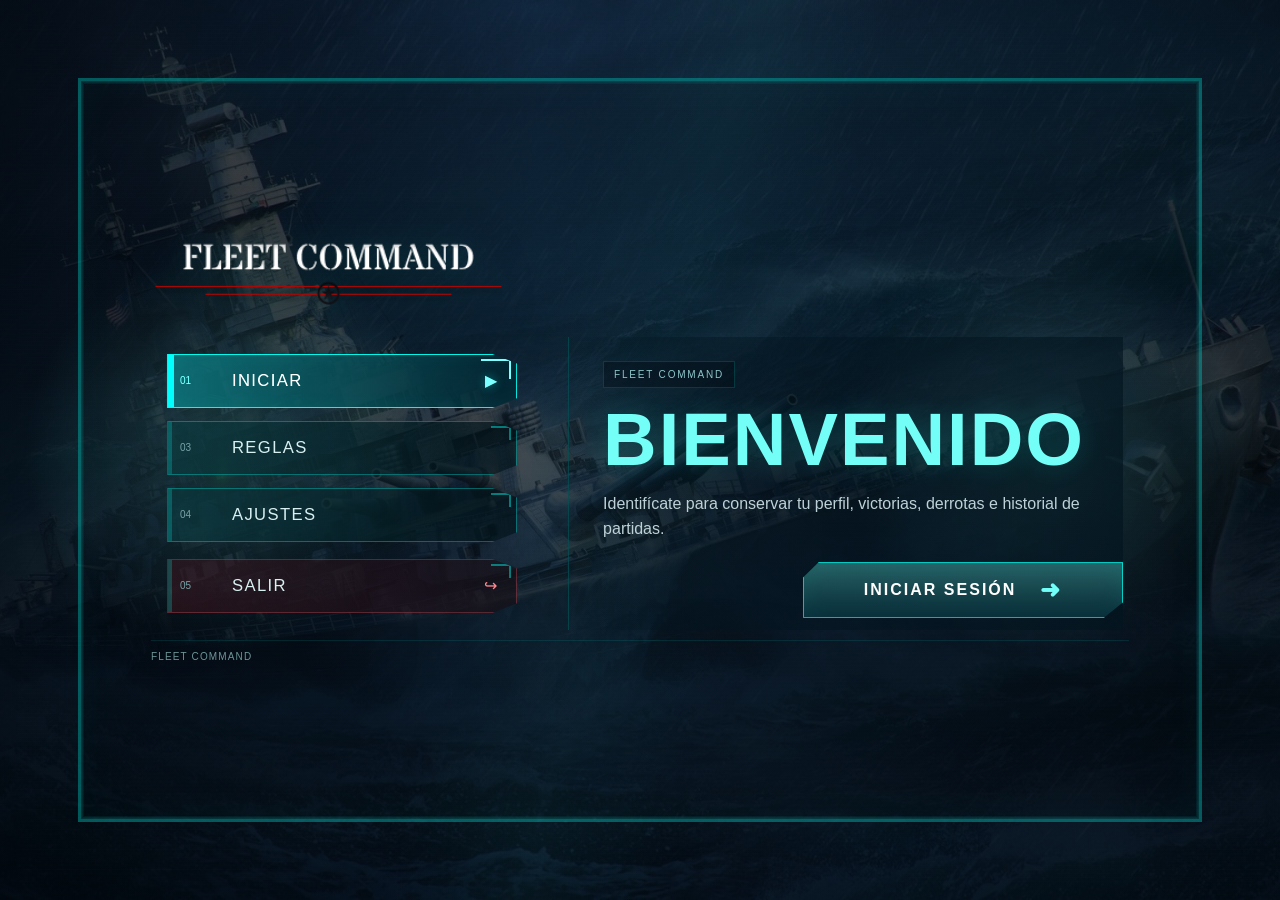
==== commit 5a295181: "xs" ====
--- a/index.html
+++ b/index.html
@@ -10,18 +10,22 @@
 <body data-page="index">
 
     <main class="pantalla-inicio">
+        <!-- Capas visuales del fondo -->
         <div class="capa-ambiente"></div>
         <div class="barrido-luz"></div>
         <div class="ruido-hud"></div>
 
+        <!-- Marco principal del menu -->
         <section class="marco-principal" aria-label="Menú principal de Fleet Command">
             <div class="marco-imagen" aria-hidden="true"></div>
 
+            <!-- Logo del juego -->
             <header class="cabecera-menu">
                 <img src="assets/img/logo.png" alt="Fleet Command" class="logo">
             </header>
 
             <div class="contenido-menu">
+                <!-- Opciones principales -->
                 <nav class="menu-principal" aria-label="Opciones principales">
                     <button class="opcion-menu seleccionada" data-accion="nave" data-titulo="BIENVENIDO" data-descripcion="Identifícate para conservar tu perfil, victorias, derrotas e historial de partidas.">
                         <span class="numero">01</span>
@@ -49,6 +53,7 @@
                     </button>
                 </nav>
 
+                <!-- Panel informativo dinamico -->
                 <section class="panel-bienvenida" aria-live="polite">
                     <div class="etiqueta-sistema">FLEET COMMAND</div>
                     <h1 id="tituloPanel">BIENVENIDO</h1>
@@ -67,12 +72,12 @@
 
             <footer class="pie-menu">
                 <span>FLEET COMMAND </span>
-                <span>ESC · PANTALLA COMPLETA</span>
+                <span></span>
             </footer>
         </section>
     </main>
 
-    <!-- LOGIN -->
+    <!-- Modal de inicio de sesion -->
     <div class="modal-overlay" id="modalLogin" role="dialog" aria-modal="true" aria-labelledby="tituloLogin">
         <section class="modal-hud">
             <h2 class="modal-titulo" id="tituloLogin">INICIAR SESIÓN</h2>
@@ -99,7 +104,7 @@
         </section>
     </div>
 
-    <!-- CONFIRMACIÓN SALIR -->
+    <!-- Confirmacion para salir -->
     <div class="modal-overlay" id="modalSalir" role="dialog" aria-modal="true" aria-labelledby="tituloSalir">
         <section class="modal-hud">
             <h2 class="modal-titulo" id="tituloSalir">DESCONECTAR SISTEMA</h2>
@@ -113,7 +118,7 @@
         </section>
     </div>
 
-    <!-- PANTALLA FINAL SI EL NAVEGADOR NO PUEDE CERRAR LA PESTAÑA -->
+    <!-- Pantalla si no cierra pestaña -->
     <div class="pantalla-desconexion" id="pantallaDesconexion" aria-hidden="true">
         <img src="assets/img/logo.png" alt="Fleet Command">
         <h2>SISTEMA DESCONECTADO</h2>
@@ -121,6 +126,7 @@
         <button class="hud-btn" id="volverSistema">VOLVER AL SISTEMA</button>
     </div>
 
+    <!-- Logica compartida y menu -->
     <script src="js/common.js"></script>
     <script src="js/index.js"></script>
 </body>
--- a/css/common.css
+++ b/css/common.css
@@ -1,3 +1,4 @@
+/* Variables compartidas */
 :root {
     --fondo: #010712;
     --panel: rgba(2, 18, 31, 0.88);
@@ -11,10 +12,12 @@
     --verde: #69ffd7;
 }
 
+/* Caja consistente */
 * {
     box-sizing: border-box;
 }
 
+/* Base global */
 html,
 body {
     margin: 0;
@@ -24,6 +27,7 @@
     font-family: "Segoe UI", Arial, Helvetica, sans-serif;
 }
 
+/* Tipografia heredada */
 button,
 input,
 a {
@@ -35,6 +39,7 @@
     -webkit-tap-highlight-color: transparent;
 }
 
+/* Enfoque accesible */
 button:focus-visible,
 a:focus-visible,
 input:focus-visible {
@@ -245,7 +250,7 @@
     overflow: auto;
     background:
         linear-gradient(180deg, rgba(0, 7, 17, .62), rgba(0, 7, 17, .9)),
-        url("../assets/img/puente-barco.jpg") center/cover fixed no-repeat;
+        url("../assets/img/fondo-dashboard.jpeg") center/cover fixed no-repeat;
 }
 
 .pagina-sistema::before {
--- a/css/index.css
+++ b/css/index.css
@@ -1,3 +1,4 @@
+/* Base de pantalla completa */
 html,
 body {
     width: 100%;
@@ -9,6 +10,7 @@
     background: #010711;
 }
 
+/* Fondo principal del inicio */
 .pantalla-inicio {
     width: 100vw;
     height: 100dvh;
@@ -18,10 +20,11 @@
     align-items: center;
     justify-content: center;
     padding: clamp(12px, 2vw, 26px);
-    background: url("../assets/img/puente-barco.jpg") center center / cover no-repeat;
+    background: url("../assets/img/fondo-dashboard.jpeg") center center / cover no-repeat;
     isolation: isolate;
 }
 
+/* Desenfoque del fondo */
 .pantalla-inicio::before {
     content: "";
     position: absolute;
@@ -34,6 +37,7 @@
     pointer-events: none;
 }
 
+/* Marco exterior HUD */
 .pantalla-inicio::after {
     content: "";
     position: absolute;
@@ -43,6 +47,7 @@
     pointer-events: none;
 }
 
+/* Ambiente de luces */
 .capa-ambiente {
     position: absolute;
     inset: 0;
@@ -54,6 +59,7 @@
     pointer-events: none;
 }
 
+/* Barrido luminoso */
 .barrido-luz {
     position: absolute;
     inset: -40% -20%;
@@ -63,6 +69,7 @@
     pointer-events: none;
 }
 
+/* Textura de monitor */
 .ruido-hud {
     position: absolute;
     inset: 0;
@@ -74,6 +81,7 @@
     background-size: 4px 4px, auto;
 }
 
+/* Movimiento del barrido */
 @keyframes barrido {
     from { transform: translateX(-36%); }
     to { transform: translateX(36%); }
@@ -81,6 +89,7 @@
 
 
 
+/* Capas internas del marco */
 .marco-principal::before,
 .marco-principal::after {
     content: "";
@@ -108,6 +117,7 @@
     background-size: 4px 4px, auto;
 }
 
+/* Brillo decorativo */
 .marco-imagen {
     position: absolute;
     inset: 10px;
@@ -117,6 +127,7 @@
     mix-blend-mode: screen;
 }
 
+/* Orden de contenido */
 .cabecera-menu,
 .contenido-menu,
 .pie-menu {
@@ -124,6 +135,7 @@
     z-index: 3;
 }
 
+/* Encabezado del menu */
 .cabecera-menu {
     display: flex;
     align-items: flex-start;
@@ -131,6 +143,7 @@
     gap: 20px;
 }
 
+/* Logo principal */
 .logo {
     width: clamp(230px, 28vw, 355px);
     display: block;
@@ -142,6 +155,7 @@
         drop-shadow(0 12px 24px rgba(0,0,0,.55));
 }
 
+/* Estado de sesion */
 .estado-sesion {
     margin-top: 4px;
     padding: 8px 12px;
@@ -173,6 +187,7 @@
     box-shadow: 0 0 10px rgba(105,255,215,.65);
 }
 
+/* Distribucion menu-panel */
 .contenido-menu {
     min-height: 0;
     display: grid;
@@ -182,6 +197,7 @@
     padding: 12px 6px 10px;
 }
 
+/* Lista de opciones */
 .menu-principal {
     display: flex;
     flex-direction: column;
@@ -191,6 +207,7 @@
     padding-left: 10px;
 }
 
+/* Boton del menu */
 .opcion-menu {
     width: 100%;
     min-height: 54px;
@@ -301,6 +318,7 @@
     box-shadow: 0 0 16px rgba(255,95,104,.12), inset 0 0 16px rgba(255,95,104,.05);
 }
 
+/* Panel descriptivo */
 .panel-bienvenida {
     min-height: 0;
     display: flex;
@@ -376,6 +394,7 @@
     font-style: normal;
 }
 
+/* Boton de accion */
 .boton-principal {
     width: min(320px, 100%);
     min-height: 56px;
@@ -407,6 +426,7 @@
     font-size: 24px;
 }
 
+/* Pie informativo */
 .pie-menu {
     display: grid;
     grid-template-columns: 1fr auto 1fr;
@@ -427,6 +447,7 @@
     text-align: right;
 }
 
+/* Pantalla de desconexion */
 .pantalla-desconexion {
     position: fixed;
     inset: 0;
@@ -462,6 +483,7 @@
     margin-bottom: 28px;
 }
 
+/* Ajuste para tablets */
 @media (max-width: 1024px) {
     .marco-principal {
         width: min(1080px, 95vw);
@@ -474,6 +496,7 @@
     }
 }
 
+/* Ajuste para moviles */
 @media (max-width: 860px) {
     .pantalla-inicio {
         padding: 10px;
@@ -533,6 +556,7 @@
     }
 }
 
+/* Ajuste para pantallas pequenas */
 @media (max-width: 540px) {
     .marco-principal {
         width: 100%;
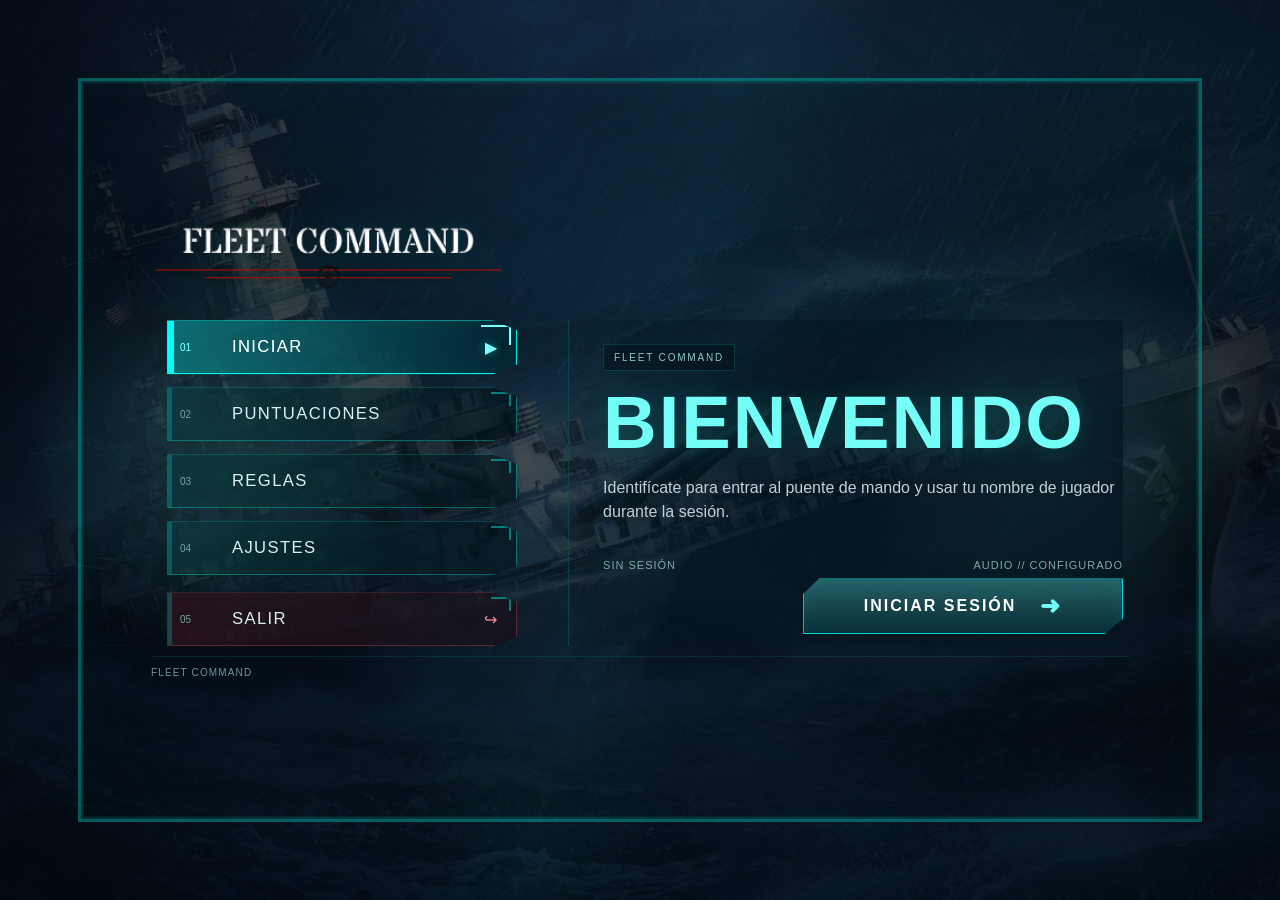
==== commit 16bf6838: "cambios" ====
--- a/index.html
+++ b/index.html
@@ -27,13 +27,15 @@
             <div class="contenido-menu">
                 <!-- Opciones principales -->
                 <nav class="menu-principal" aria-label="Opciones principales">
-                    <button class="opcion-menu seleccionada" data-accion="nave" data-titulo="BIENVENIDO" data-descripcion="Identifícate para conservar tu perfil, victorias, derrotas e historial de partidas.">
+                    <button class="opcion-menu seleccionada" data-accion="nave" data-titulo="BIENVENIDO" data-descripcion="Identifícate para entrar al puente de mando y usar tu nombre de jugador durante la sesión.">
                         <span class="numero">01</span>
                         <span class="texto-opcion">INICIAR</span>
                         <span class="icono-opcion">▶</span>
                     </button>
 
-
+                    <button class="opcion-menu" data-accion="puntuaciones" data-titulo="PUNTUACIONES" data-descripcion="Consulta la tabla de puntuaciones preparada para el Web Service y MySQL.">
+                        <span class="numero">02</span>
+                        <span class="texto-opcion">PUNTUACIONES</span>
                     </button>
 
                     <button class="opcion-menu" data-accion="reglas" data-titulo="REGLAS" data-descripcion="Consulta la misión, los turnos y las reglas básicas antes de entrar en combate.">
@@ -46,7 +48,7 @@
                         <span class="texto-opcion">AJUSTES</span>
                     </button>
 
-                    <button class="opcion-menu opcion-salir" data-accion="salir" data-titulo="SALIR" data-descripcion="Desconecta la interfaz de Fleet Command. El navegador puede pedirte cerrar la pestaña manualmente.">
+                    <button class="opcion-menu opcion-salir" data-accion="salir" data-titulo="SALIR" data-descripcion="Desconecta la interfaz de Fleet Command. Permite cerrar la pestaña de forma segura.">
                         <span class="numero">05</span>
                         <span class="texto-opcion">SALIR</span>
                         <span class="icono-opcion">↪</span>
@@ -61,7 +63,10 @@
                         Accede al puente de mando y configura el tipo de partida, mapa y dificultad.
                     </p>
 
-           
+                    <div class="estado-panel" id="estadoSesion">
+                        <span id="textoSesion">SIN SESIÓN</span>
+                        <span id="estadoAudioPie">AUDIO // CONFIGURADO</span>
+                    </div>
 
                     <button class="boton-principal" id="btnAccionPrincipal">
                         <span class="texto-accion" id="textoAccionPrincipal">ENTRAR</span>
--- a/css/index.css
+++ b/css/index.css
@@ -596,3 +596,17 @@
         grid-template-columns: 1fr;
     }
 }
+
+.estado-panel {
+    display: flex;
+    justify-content: space-between;
+    gap: 12px;
+    margin: 14px 0 4px;
+    color: #7fa8b0;
+    font-size: 11px;
+    letter-spacing: 1px;
+}
+
+.estado-panel.con-sesion #textoSesion {
+    color: #69ffd7;
+}
